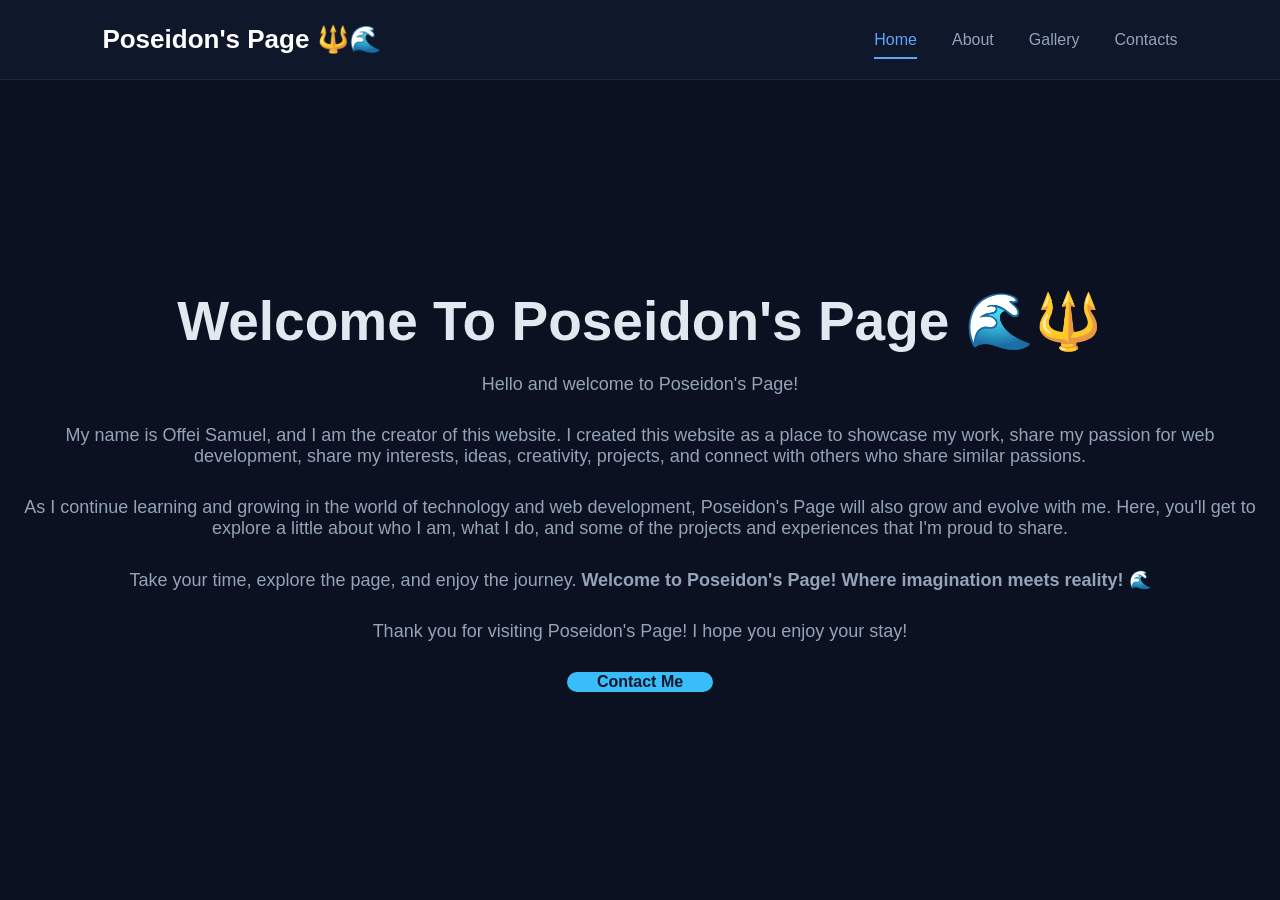
==== index.html @ b5b3ef5c "Created Poseidon's page website" ====
<!DOCTYPE html>
<html>
  <head>
    <meta charset="UTF-8">
    <meta name="viewport" content="width=device-width, initial-scale=1.0">
    <title>Home Page</title>

    <!-- Link to my CSS file -->
    <link rel="stylesheet" href="css/style.css">
  </head>
  <body>

    <!-- Header Section -->
    <header class="header">

      <!-- My logo -->
       <a href="index.html" class="logo">
        Poseidon's Page 🔱🌊
      </a>

      <!-- Navigation Bar -->
       <nav class="navbar">
        <a href="index.html" class="active">Home</a>
        <a href="About.html">About</a>
        <a href="Gallery.html">Gallery</a>
        <a href="Contacts.html">Contacts</a>
       </nav>
    </header>

    <!-- Main Content -->
     <main>
      <section class="intro">
        <h1>Welcome To Poseidon's Page 🌊🔱</h1>
        <p>Hello and welcome to Poseidon's Page!</p>
        <p>My name is Offei Samuel, and I am the creator of this website. I created this website as a place to showcase my work, share my passion for web development, share my interests, ideas, creativity, projects, and connect with others who share similar passions.</p>
        <p>As I continue learning and growing in the world of technology and web development, Poseidon's Page will also grow and evolve with me. Here, you'll get to explore a little about who I am, what I do, and some of the projects and experiences that I'm proud to share.</p>
        <p>Take your time, explore the page, and enjoy the journey. <b>Welcome to Poseidon's Page! Where imagination meets reality! 🌊</b></p>
        <p>Thank you for visiting Poseidon's Page! I hope you enjoy your stay!</p>
        <a href="Contact.html" class="intro-button">Contact Me</a>
      </section>
     </main>
  </body>
</html>
---- css/style.css ----
*{
  margin: 0;
  padding: 0;
  box-sizing: border-box;
}

body{
  font-family: Arial, Helvetica, sans-serif;
  background: #0B1120;
  color: #E2E8F0;
}

.header{
  width: 100%;
  height: 80px;
  display: flex;
  align-items: center;
  justify-content: space-between;
  padding: 0 8%;
  background: #0f172a;
  border-bottom: 1px solid #1e293b ;
  position: sticky;
  top: 0;
  z-index: 1000;
}

.logo{
  color: white;
  text-decoration: none;
  font-size: 26px;
  font-weight: bold;
  transition: 0.3s;
}

.logo:hover{
  transform: scale(1.08);
  color: #38bdf8;
}

.navbar{
  display: flex;
  gap: 35px;

}

.navbar a{
  position: relative;
  color: #94a3b8;
  text-decoration: none;
  font-size: 16px;
  font-weight: 500;
  padding: 10px 0;
  transition: color 0.3s ease;
}

.navbar a:hover,.navbar a.active{
  color: #60a5fa;
}

.navbar a::after{
  content: "";
  position: absolute;
  width: 0;
  height: 2px;
  left: 0;
  bottom: 0;
  background: #60a5fa;
  transition: 0.3s;
}

.navbar a:hover::after,.navbar a.active::after{
  width: 100%;
}

.intro{
  min-height: calc(100vh - 80px);
  display: flex;
  flex-direction: column;
  justify-content: center;
  align-items: center;
  text-align: center;
  padding: 20px;
}

.intro h1{
  font-size: 55px;
  margin-bottom: 20px;
  animation: slideDown 1s ease;
}

.intro p{
  color: #94a3b8;
  font-size: 18px;
  margin-bottom: 30px;
  animation: fadeIn 1.5s ease;
}

.intro-button{
  display: inline-block;
  padding: 1px 30px;
  background: #38bdf8;
  color: #0f172a;
  text-decoration: none;
  border-radius: 30px;
  font-weight: bold;
  transition: 0.3s;
  animation: fadeIn 2s ease;
}

.intro-button:hover{
  transform: translateY(-5px);
  box-shadow: 0 10px 30px rgba(56, 189, 248, 0.3);
}

@keyframes slideDown{
  from{
    opacity: 0;
    transform: translateY(-30px);
  }

  to{
    opacity: 1;
    transform: translateY(0);
  }
}

@keyframes fadeIn{
  from{
    opacity: 0;
  }

  to{
    opacity: 1;
  }
}

.about{
  min-height: calc(100vh - 80px);
  display: flex;
  align-items: center;
  padding: 80px 10%;
}

.about-content{
  max-width: 900px;
  animation: fadeIn 1s ease;
}

.subtittle{
  color: #60A5FA;
  font-size: 14px;
  font-weight: bold;
  letter-spacing: 3px;
  margin-bottom: 15px;
}

.about h1{
  font-size: 55px;
  margin-bottom: 30px;
}

.about h1 span{
  color: #60A5FA;
}

.about-content p:not(.subtittle){
color: #94A3B8;
font-size: 17px;
line-height: 1.8;
margin-bottom: 20px;
}

.about-content strong{
  color: #E2E8F0;
}

.about h3{
  font-size: 30px;
  margin-top: 40px;
  margin-bottom: 15px;
  color: #E2E8F0;
}

@keyframes fadeIn {
  from {
    opacity: 0;
    transform: translateY(25px);
  }

  to {
    opacity: 1;
    transform: translateY(0);
  }
}

.gallery{
  min-height: calc(100vh - 80px);
  padding: 80px 8%;
  animation: fadeIn 1s ease;
}

.gallery-heading{
  text-align: center;
  max-width: 700px;
  margin-bottom: 0 auto 50px;
}

.gallery-heading h1{
  font-size: 55px;
  margin-bottom: 20px;
}

.gallery-heading h1 span{
  color: #60A5FA;
}

.gallery-heading > p:last-child{
  color: #94A3B8;
  font-size: 17px;
  line-height: 1.7;
}

.gallery-grid{
  max-width: 1100px;
  margin: auto;
  display: grid;
  grid-template-columns: repeat(2, 1fr);
  gap: 25px;
}

.gallery-item{
  overflow: hidden;
  border-radius: 15px;
  background: #0F172A;
  border: 1px solid #1E293B;
  cursor: pointer;
  transition: 0.4s ease;
}

.gallery-item img{
  width: 100%;
  height: auto;
  object-fit: contain;
  display: block;
  transition: transform 0.5s ease;
}

.fill-image{
  width: 100% !important;
  height: 100% !important;
  object-fit: cover !important;
}

.gallery-item:hover{
  transform: translateY(-5px);
  border-color: #60A5FA;
  box-shadow: 0 15px 35px rgba(0, 0, 0, 0.3);
}

.gallery-item:hover img{
  transform: scale(1.03);
  
}

.contact{
  min-height: calc(100vh - 80px);
  padding: 80px 8%;
  animation: fadeIn 1s ease;
}

.contact-heading{
  max-width: 700px;
  text-align: center;
  margin: 0 auto 50px;
}

.contact-heading h1{
  font-size: 55px;
  margin-bottom: 20px;
}

.contact-heading h1 span{
  color: #60A5FA;
}

.contact-heading > p:last-child{
  color: #94A3B8;
  font-size: 17px;
  line-height: 1.7;
}

.contact-container{
  max-width: 1100px;
  margin: auto;
  display: grid;
  grid-template-columns: repeat(3, 1fr);
  gap: 25px;
}

.contact-card{
  background: #0F172A;
  border: 1px solid #1E293B;
  border-radius: 15px;
  padding: 35px 25px;
  text-align: center;
  transition: 0.4s ease;
}

.contact-card:hover{
  transform: translateY(-8px);
  border-color: #60A5FA;
  box-shadow: 0 15px 35px rgba(0, 0, 0, 0.3);
}

.contact-icon{
  font-size: 35px;
  margin-bottom: 20px;
}

.contact-icon img{
  width: 45px;
  height: 45px;
  object-fit: contain;
}

.contact-card h3{
  color: #E2E8F0;
  font-size: 22px;
  margin-bottom: 10px;
}

.contact-card p{
  color: #94A3B8;
  margin-bottom: 20px;
}

.contact-card a{
  display: inline-block;
  color: #60A5FA;
  text-decoration: none;
  font-weight: 600;
  transition: 0.3s ease;
}

.contact-card a:hover{
  color: #93C5FD;
}
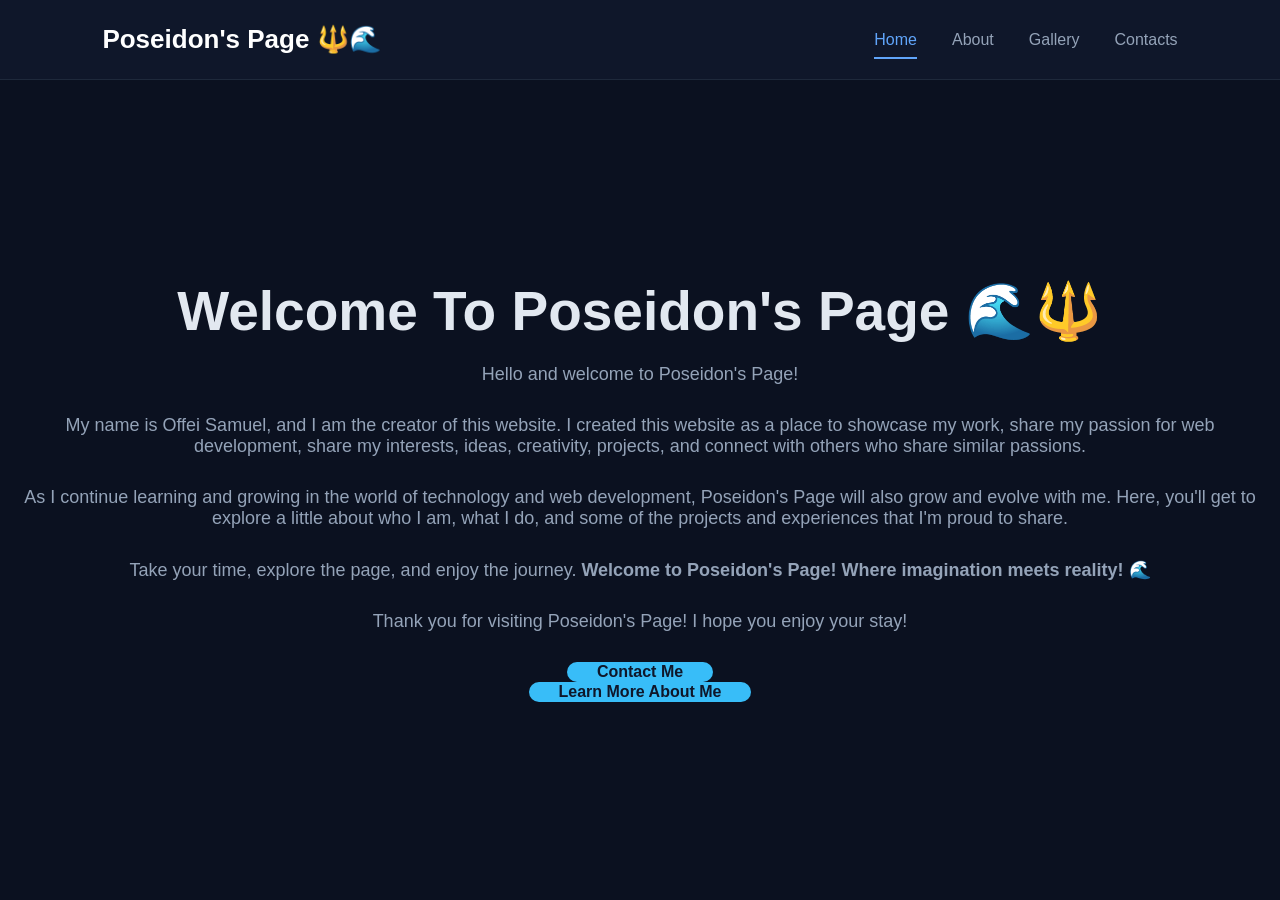
==== commit 238d43d1: "Update index.html" ====
--- a/index.html
+++ b/index.html
@@ -36,7 +36,8 @@
         <p>As I continue learning and growing in the world of technology and web development, Poseidon's Page will also grow and evolve with me. Here, you'll get to explore a little about who I am, what I do, and some of the projects and experiences that I'm proud to share.</p>
         <p>Take your time, explore the page, and enjoy the journey. <b>Welcome to Poseidon's Page! Where imagination meets reality! 🌊</b></p>
         <p>Thank you for visiting Poseidon's Page! I hope you enjoy your stay!</p>
-        <a href="Contact.html" class="intro-button">Contact Me</a>
+        <a href="Contacts.html" class="intro-button">Contact Me</a>
+        <a href="About.html" class="intro-button">Learn More About Me</a>
       </section>
      </main>
   </body>
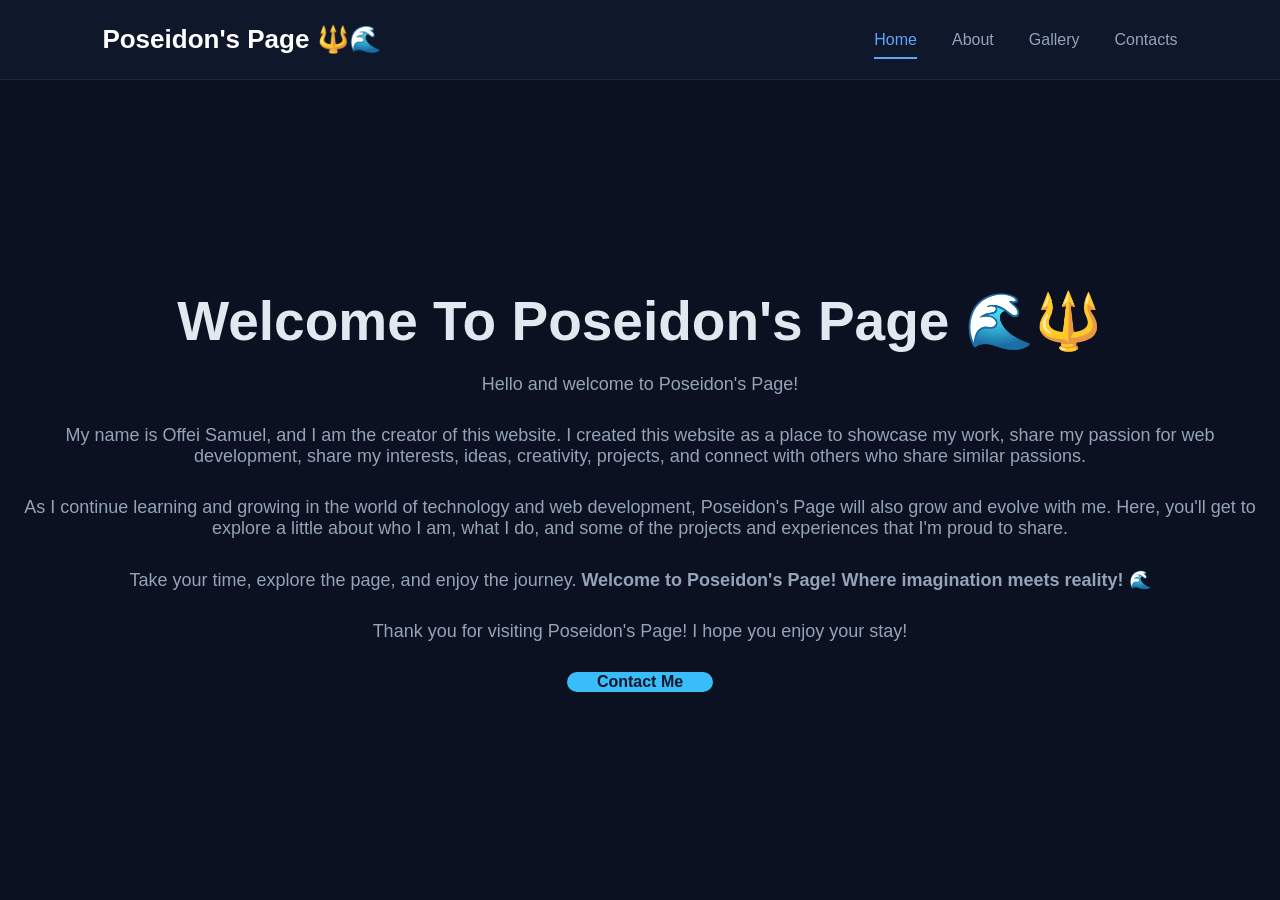
==== commit 9d1c46ba: "Update index.html" ====
--- a/index.html
+++ b/index.html
@@ -37,7 +37,6 @@
         <p>Take your time, explore the page, and enjoy the journey. <b>Welcome to Poseidon's Page! Where imagination meets reality! 🌊</b></p>
         <p>Thank you for visiting Poseidon's Page! I hope you enjoy your stay!</p>
         <a href="Contacts.html" class="intro-button">Contact Me</a>
-        <a href="About.html" class="intro-button">Learn More About Me</a>
       </section>
      </main>
   </body>
